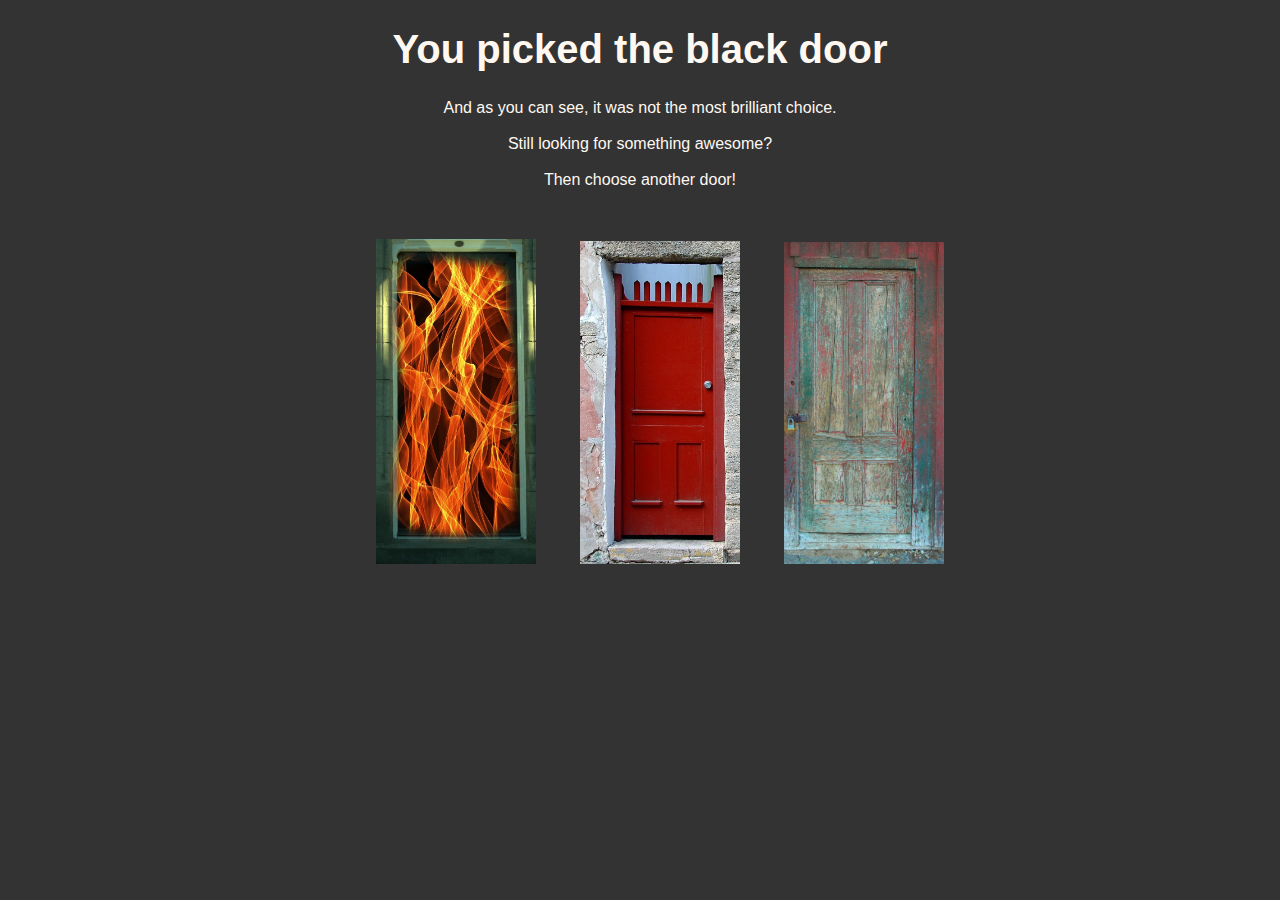
==== options/black.html @ 2b6bc137 "a" ====
<!DOCTYPE html>
<html>
<head>
  <meta charset="UTF-8">
    <link rel="stylesheet" type="text/css" href="../style.css">
  <title>Choose a door</title>
</head>
<body>
  <div class="container">
    <h1>You picked the black door</h1>
    <div class="paragraph">
    <p>And as you can see, it was not the most brilliant choice.<br><br>
       Still looking for something awesome?<br><br>
       Then choose another door!</p>
    </div>
  </div>
  <div class="door_container">
    <div class="door">
       <a href="options/black.html"><img src="../img/black_door_end.jpg"></a>
       <img src="../img/red_door.jpg">
       <img src="../img/rustic_door.jpg">
    </div>
  </div>

  
</p>
</body>
</html>
---- style.css ----
body{
  color: white;
  background-color: #333;
  font-family: Arial;
}

h1 {
  font-size: 40px;
}

.container {
  width: 700px;
  margin: 20px auto 50px;
  text-align: center;
  color: #fff8f1;
}

.door_container {
  text-align: center;
}

.door {
  display: inline-block;
}

img{
  padding-left:40px;
  width:160px;
  height:320px>
}
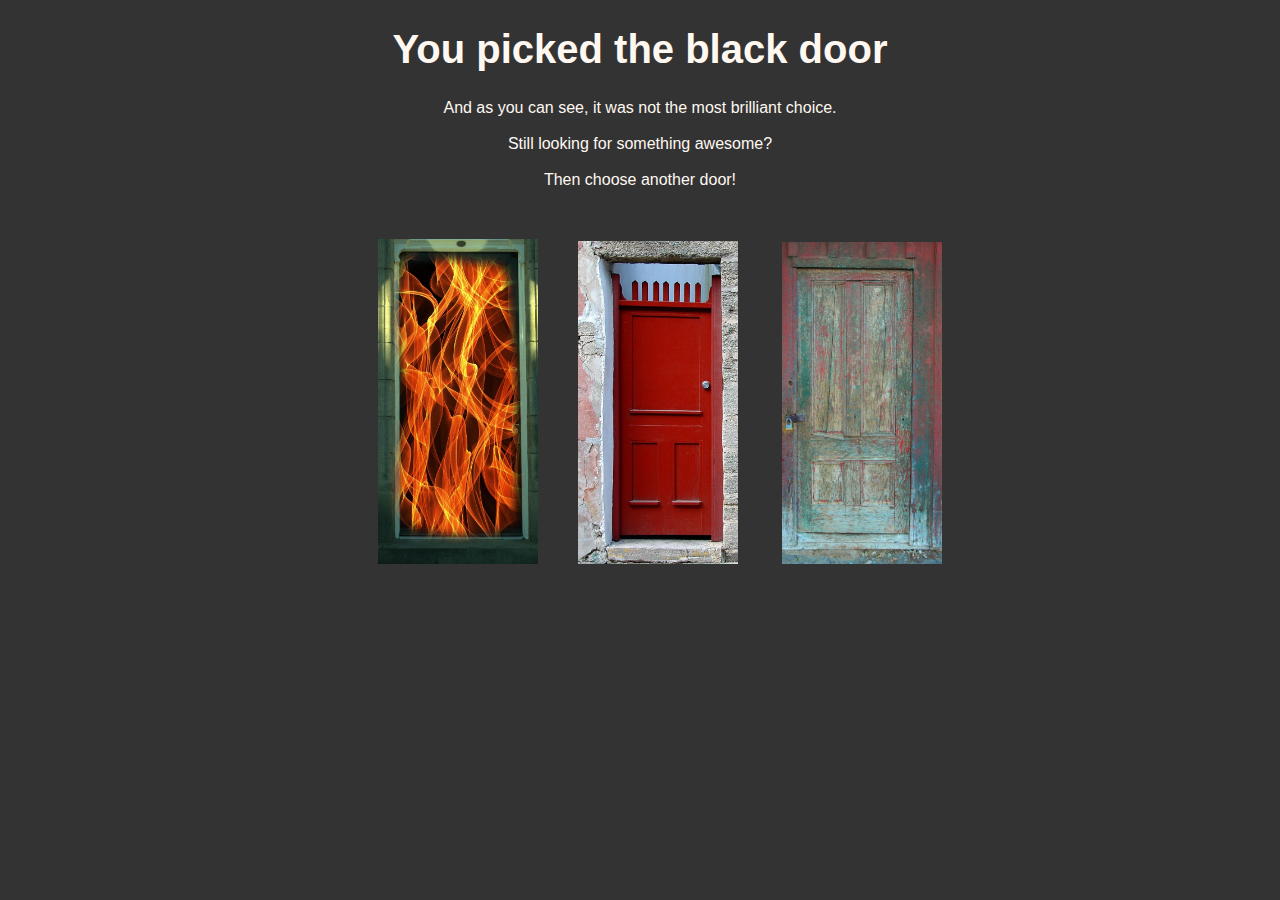
==== commit 19ddc20d: "doors_5Jan" ====
--- a/options/black.html
+++ b/options/black.html
@@ -5,7 +5,7 @@
     <link rel="stylesheet" type="text/css" href="../style.css">
   <title>Choose a door</title>
 </head>
-<body>
+<body onload="play()">
   <div class="container">
     <h1>You picked the black door</h1>
     <div class="paragraph">
@@ -16,13 +16,22 @@
   </div>
   <div class="door_container">
     <div class="door">
-       <a href="options/black.html"><img src="../img/black_door_end.jpg"></a>
-       <img src="../img/red_door.jpg">
-       <img src="../img/rustic_door.jpg">
+        <img src="../img/black_door_end.jpg"></a>
+        <audio id="audio" src="../sounds/scary.wav" preload="auto"></audio>
+     </div>
+
+    <div class="door">
+       <a href="../options/red_and_black.html"><img src="../img/red_door.jpg"></a>
+    </div>
+
+    <div class="door">
+      <a href="../options/black_and_rusted.html"><img src="../img/rustic_door.jpg"></a>
     </div>
   </div>
+<script src="https://ajax.googleapis.com/ajax/libs/jquery/3.2.1/jquery.min.js"></script> 
+<script type="text/javascript" src="../js/script.js"></script>
+<script type="text/javascript" src="../js/randomn.js"></script>
+</body>
+</html>
 
-  
-</p>
-</body>
-</html>+<!-- Fire sound: credit to https://freesound.org/people/Kreastricon62/sounds/239569/ -->--- a/style.css
+++ b/style.css
@@ -13,6 +13,7 @@
   margin: 20px auto 50px;
   text-align: center;
   color: #fff8f1;
+  position: relative;
 }
 
 .door_container {
@@ -28,3 +29,24 @@
   width:160px;
   height:320px>
 }
+
+#bottom-right {
+right: 0;
+bottom: 0;
+position: absolute;
+}
+
+button{
+  font-size: 15px;
+  padding: 5px 20px;
+  margin: 0px 10px 10px 0px;
+  border-radius: 3px;
+  color: #FFF;
+  background-color: #bf0000;
+  border-bottom: 7px solid #d40101;
+  border-left: 5px solid #f60101;
+  border-right: 2px solid #bf0000;
+  border-top: 2px solid #d40101;
+
+}
+
